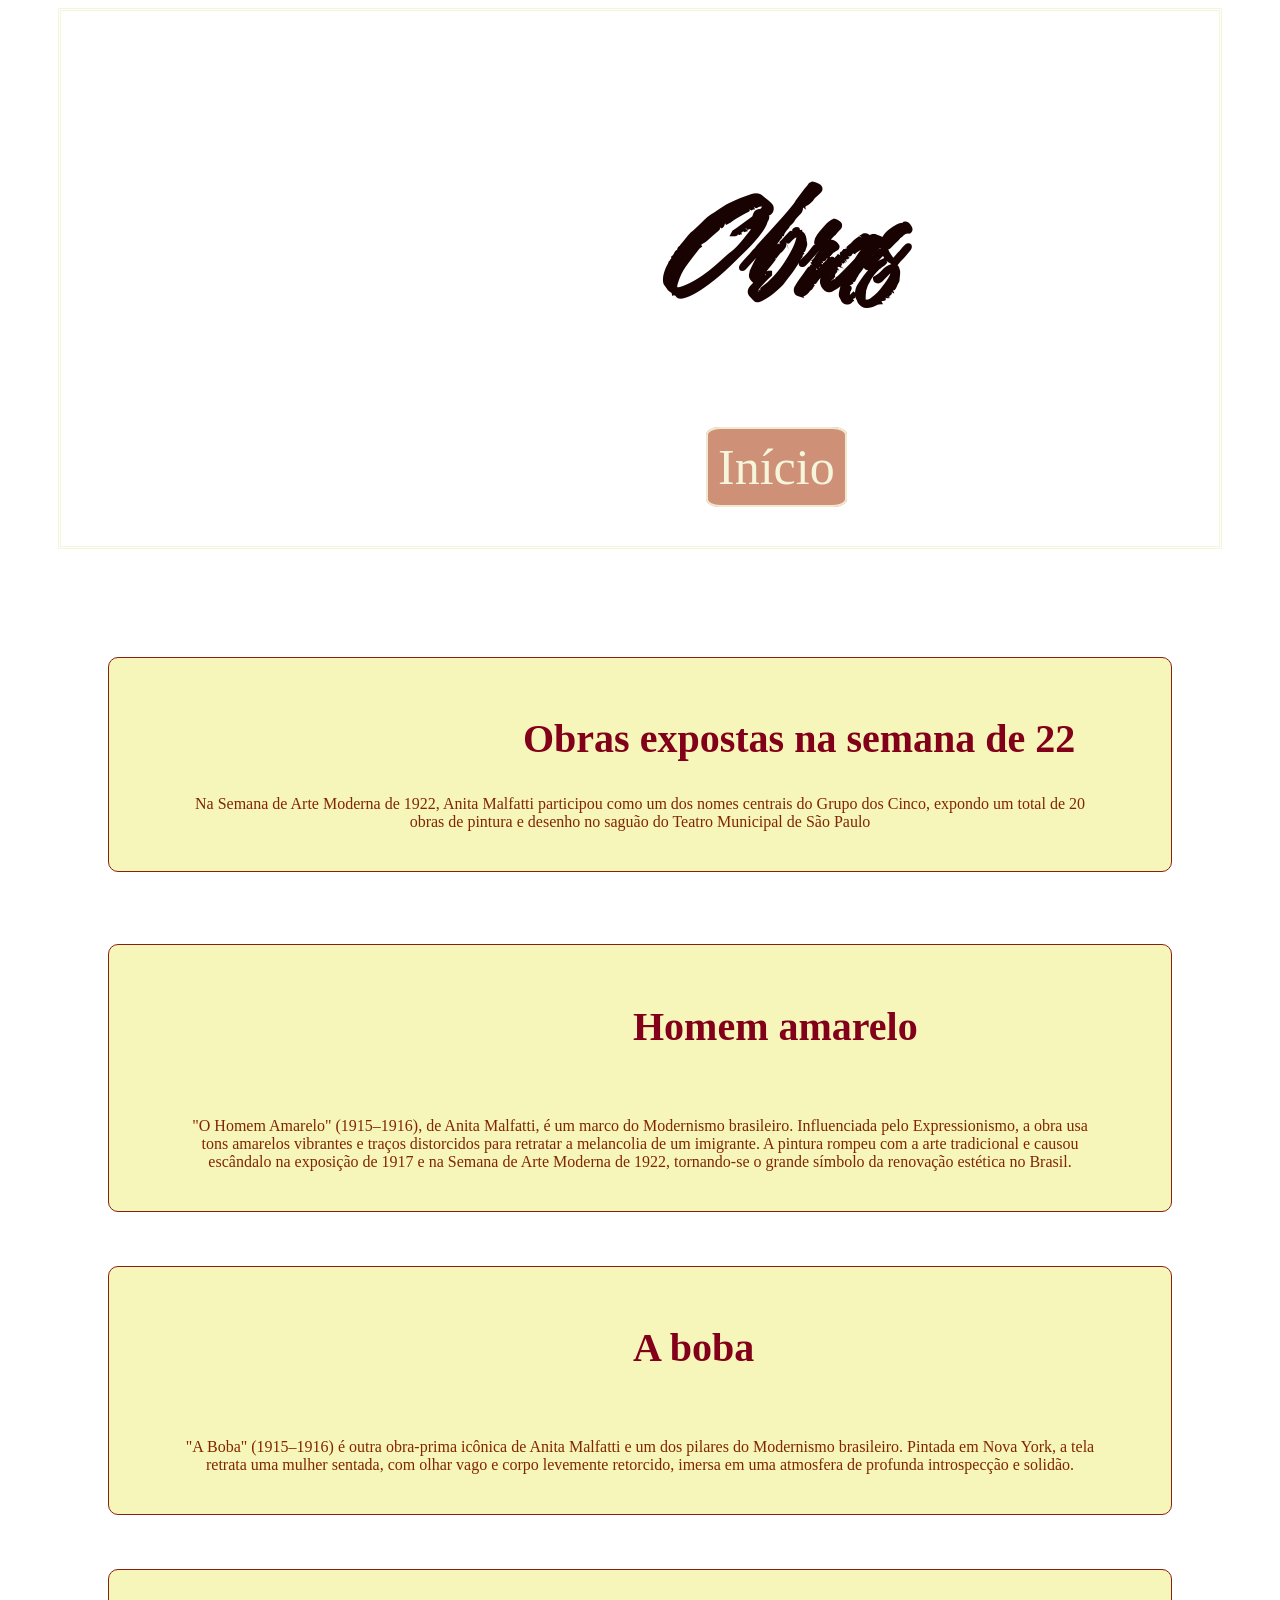
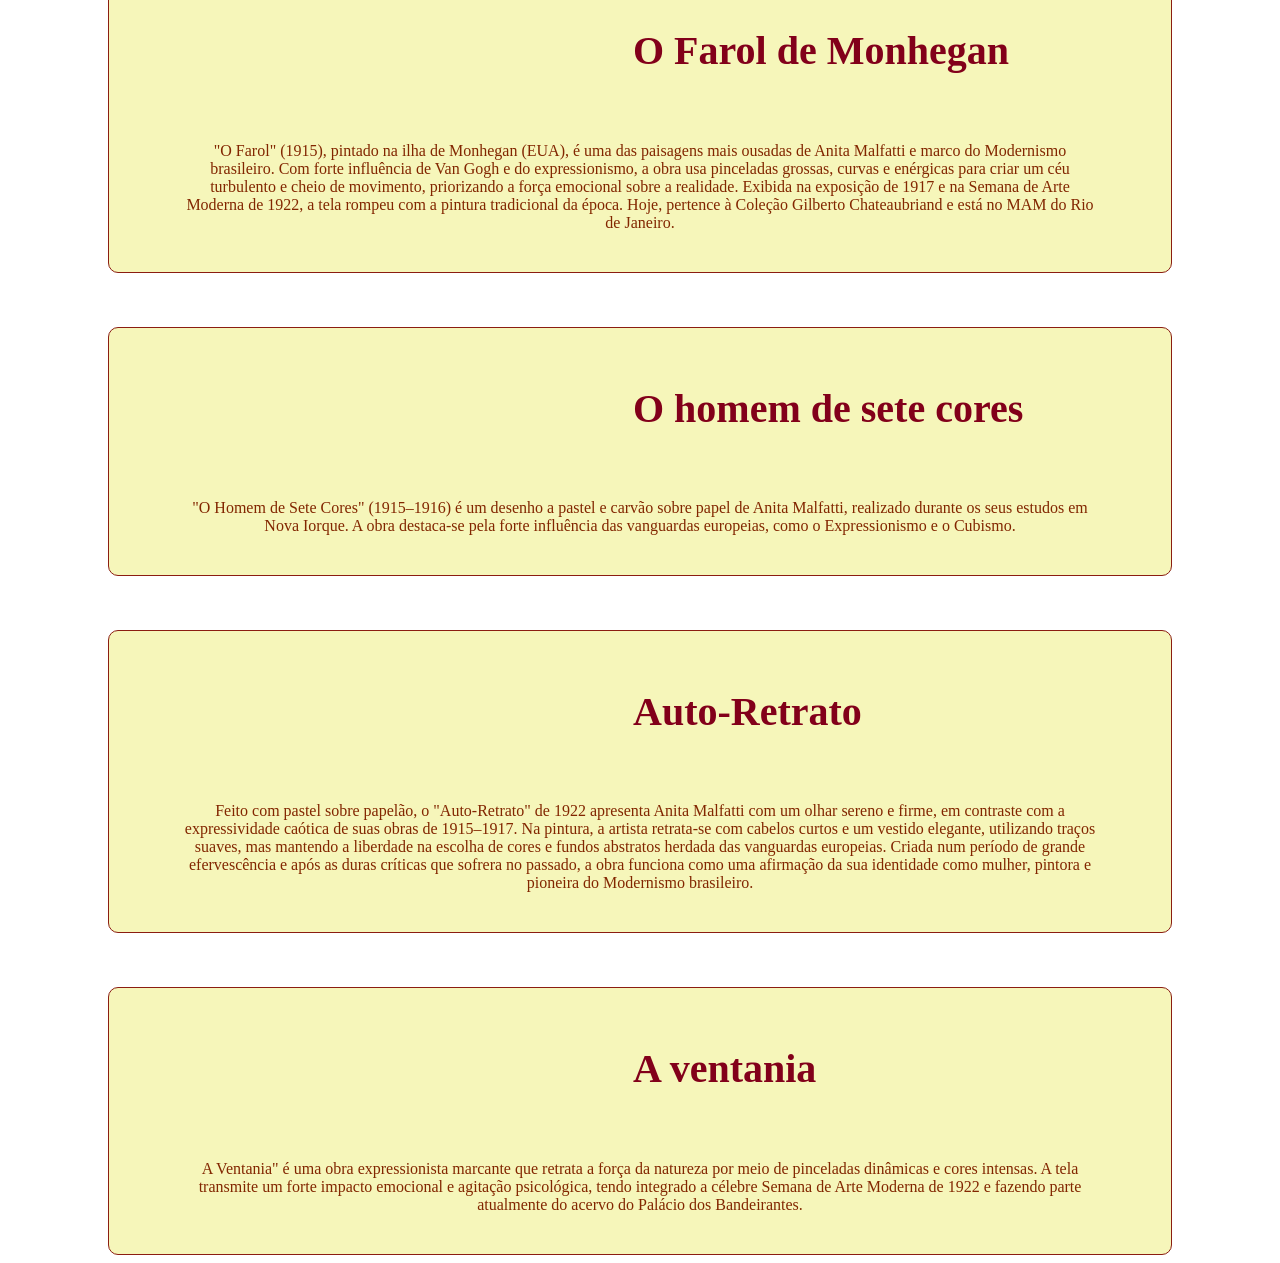
==== obras.html @ ce843c8c "Adição de conteúdos na página obras.html" ====
<!DOCTYPE html>
<html lang="en">
<head>
    <meta charset="UTF-8">
    <meta name="viewport" content="width=device-width, initial-scale=1.0">
    <link rel="stylesheet" href="style.css">
    <head>
    <link rel="preconnect" href="https://fonts.googleapis.com">
    <link rel="preconnect" href="https://fonts.gstatic.com" crossorigin>
    <link href="https://fonts.googleapis.com/css2?family=Cherish&family=Pinyon+Script&display=swap" rel="stylesheet">

    <link rel="preconnect" href="https://fonts.googleapis.com">
<link rel="preconnect" href="https://fonts.gstatic.com" crossorigin>
<link href="https://fonts.googleapis.com/css2?family=Cherish&family=DM+Serif+Text:ital@0;1&family=Pinyon+Script&display=swap" rel="stylesheet">
    <link rel="stylesheet" href="style.css">
</head>
    <title>Anita Malfatti</title>
</head>
<body>

    <header class="cabecalho2">

        <h1 class="tituloprincipal2"> Obras </h1>

        <div>
         
                <a class="menu2" href="index.html"> Início </a>
          
        </div>

    </header>




    <br>
    <br>
    <br>
    <br>
    <br>
    <br>

    <main>

        <div class="grade-cards">
            <article class="card">





                <h2 class="minititulos"> Obras expostas na semana de 22 </h2>
               
                <p>Na Semana de Arte Moderna de 1922, Anita Malfatti participou como um dos nomes centrais do Grupo dos Cinco, expondo um total de 20 obras de pintura e desenho no saguão do Teatro Municipal de São Paulo</p>

      
           </article>

</div>

<br>
<br>
<br>
<br>

<div class="grade-cards">
            <article class="card">





                <h2 class="minititulos2"> Homem amarelo </h2>
               
                <img src="https://pub-02f1c5d6822847b09b6b4643ca171bd3.r2.dev/migrated_1777905255809_x5qquovqe81llio3ibqu.jpg" alt="">
               

                <p>"O Homem Amarelo" (1915–1916), de Anita Malfatti, é um marco do Modernismo brasileiro. Influenciada pelo Expressionismo, a obra usa tons amarelos vibrantes e traços distorcidos para retratar a melancolia de um imigrante. A pintura rompeu com a arte tradicional e causou escândalo na exposição de 1917 e na Semana de Arte Moderna de 1922, tornando-se o grande símbolo da renovação estética no Brasil.</p>
      
           </article>

</div>

<br>
<br>
<br>


<div class="grade-cards">
            <article class="card">





                <h2 class="minititulos2"> A boba </h2>
               
               
                <img src="https://midias-publicas.enciclopedia.itaucultural.org.br/cbffm7wmzlwiw5iiz3c69inrdodz" alt="">
               
<p>"A Boba" (1915–1916) é outra obra-prima icônica de Anita Malfatti e um dos pilares do Modernismo brasileiro. Pintada em Nova York, a tela retrata uma mulher sentada, com olhar vago e corpo levemente retorcido, imersa em uma atmosfera de profunda introspecção e solidão.</p>
      
           </article>

</div>

<br>
<br>
<br>



<div class="grade-cards">
            <article class="card">





                <h2 class="minititulos2"> O Farol de Monhegan </h2>
               
                <img src="https://midias-publicas.enciclopedia.itaucultural.org.br/0cfhtuzpbfej43c5kb9whch156me" alt="">
               <p>"O Farol" (1915), pintado na ilha de Monhegan (EUA), é uma das paisagens mais ousadas de Anita Malfatti e marco do Modernismo brasileiro. Com forte influência de Van Gogh e do expressionismo, a obra usa pinceladas grossas, curvas e enérgicas para criar um céu turbulento e cheio de movimento, priorizando a força emocional sobre a realidade. Exibida na exposição de 1917 e na Semana de Arte Moderna de 1922, a tela rompeu com a pintura tradicional da época. Hoje, pertence à Coleção Gilberto Chateaubriand e está no MAM do Rio de Janeiro.</p>

      
           </article>

</div>

<br>
<br>
<br>

<div class="grade-cards">
            <article class="card">





                <h2 class="minititulos2"> O homem de sete cores </h2>
               
                <img src="https://midias-publicas.enciclopedia.itaucultural.org.br/wc66t3z00nmq2r3bxlzyc7vvhifn" alt="">
               

      <p>"O Homem de Sete Cores" (1915–1916) é um desenho a pastel e carvão sobre papel de Anita Malfatti, realizado durante os seus estudos em Nova Iorque. A obra destaca-se pela forte influência das vanguardas europeias, como o Expressionismo e o Cubismo.</p>
           </article>

</div>

<br>
<br>
<br>





<div class="grade-cards">
            <article class="card">





                <h2 class="minititulos2"> Auto-Retrato </h2>
               
                <img src="https://midias-publicas.enciclopedia.itaucultural.org.br/doxfe19gjvdq07oi2y0tv91xv69o" alt="">
               
<p>Feito com pastel sobre papelão, o "Auto-Retrato" de 1922 apresenta Anita Malfatti com um olhar sereno e firme, em contraste com a expressividade caótica de suas obras de 1915–1917. Na pintura, a artista retrata-se com cabelos curtos e um vestido elegante, utilizando traços suaves, mas mantendo a liberdade na escolha de cores e fundos abstratos herdada das vanguardas europeias. Criada num período de grande efervescência e após as duras críticas que sofrera no passado, a obra funciona como uma afirmação da sua identidade como mulher, pintora e pioneira do Modernismo brasileiro.</p>
      
           </article>

</div>


<br>
<br>
<br>

<div class="grade-cards">
            <article class="card">





                <h2 class="minititulos2"> A ventania </h2>
               
                <img src="https://midias-publicas.enciclopedia.itaucultural.org.br/7r44enj5iuenc3nrumttjxuereyv" alt="">
               

      <p>A Ventania" é uma obra expressionista marcante que retrata a força da natureza por meio de pinceladas dinâmicas e cores intensas. A tela transmite um forte impacto emocional e agitação psicológica, tendo integrado a célebre Semana de Arte Moderna de 1922 e fazendo parte atualmente do acervo do Palácio dos Bandeirantes.</p>
           </article>

</div>







       
    </main>
    
</body>
</html>
---- style.css ----
@import url('https://fonts.googleapis.com/css2?family=Cherish&family=Pinyon+Script&display=swap');
@import url('https://fonts.googleapis.com/css2?family=Cherish&family=DM+Serif+Text:ital@0;1&family=Pinyon+Script&display=swap');



*{
    box-sizing: border-box;
}



.cabecalho{
    
    padding: 50px;
    margin-left: 50px;
    margin-right: 50px;
    background-color: #8b1d11;
    border: double beige;
    
   

}


.cabecalho2{
    
    padding: 50px;
    margin-left: 50px;
    margin-right: 50px;
    background-image: url(https://i.pinimg.com/736x/f0/80/9c/f0809cffba92197e08d1a7d3e9fa232d.jpg);
    border: double beige;
    
}




body{
  
   background-image: url(https://i.pinimg.com/736x/64/a8/c8/64a8c8fa2246724fed5df906fd6e7d9f.jpg);
}






.menu{
    margin-top: 5px;
    font-size: 50px;
    background-color: #a7380c8e;
    color: beige;
    border-radius: 10%;
    text-decoration: none;
    margin-left: 550px;
    padding: 10px;
     border: 2px solid rgba(245, 245, 220, 0.877);
}

.menu2{
    margin-top: 5px;
    font-size: 50px;
    background-color: #a7380c8e;
    color: beige;
    border-radius: 10%;
    text-decoration: none;
    margin-left: 595px;
    padding: 10px;
     border: 2px solid rgba(245, 245, 220, 0.877);
}





.tituloprincipal{
    color: beige;
font-size: 100px;
margin-left: 400px;
     font-family: 'Cherish', cursive;
}

.tituloprincipal2{
    color: rgb(25, 2, 2);
font-size: 150px;
margin-left: 550px;
     font-family: 'Cherish', cursive;
}

.anitta{

    margin-left: 480px;

    width: 500px;
}

.minititulos{
    font-family: 'Times New Roman', Times, serif;
    color: #82001A;
    font-size: 40px;
    margin-left: 390px;
}


.minititulos2{
    font-family: 'Times New Roman', Times, serif;
    color: #82001A;
    font-size: 40px;
    margin-left: 500px;
}

.grade-cards{
    display: grid;
    gap: 24px;
}

.card {
    padding: 24px;
    background-color: rgba(245, 245, 177, 0.877);
    border: 1px solid #8b1d11;
    border-radius: 10px;
  margin-left: 100px;
  margin-right: 100px;
}

p{
    text-align: center;
    margin-left: 50px;
    margin-right: 50px;
    color:#822600;
}

.Anitta{
      margin-left: 440px;

    width: 300px;
}

.conteudo {
    display: flex;
    align-items: center;
   
}

    .depoimento{
        
    margin-left: 50px;
    margin-right: 50px;
    color:#822600;
    }


        .titulosemnadaarte{

font-family: 'Times New Roman', Times, serif;
    color: #82001A;
    font-size: 40px;
    margin-left: 90px;


        }


        img{

           margin-left: 500px;
            width: 300px;
        }
---- style.css ----
@import url('https://fonts.googleapis.com/css2?family=Cherish&family=Pinyon+Script&display=swap');
@import url('https://fonts.googleapis.com/css2?family=Cherish&family=DM+Serif+Text:ital@0;1&family=Pinyon+Script&display=swap');



*{
    box-sizing: border-box;
}



.cabecalho{
    
    padding: 50px;
    margin-left: 50px;
    margin-right: 50px;
    background-color: #8b1d11;
    border: double beige;
    
   

}


.cabecalho2{
    
    padding: 50px;
    margin-left: 50px;
    margin-right: 50px;
    background-image: url(https://i.pinimg.com/736x/f0/80/9c/f0809cffba92197e08d1a7d3e9fa232d.jpg);
    border: double beige;
    
}




body{
  
   background-image: url(https://i.pinimg.com/736x/64/a8/c8/64a8c8fa2246724fed5df906fd6e7d9f.jpg);
}






.menu{
    margin-top: 5px;
    font-size: 50px;
    background-color: #a7380c8e;
    color: beige;
    border-radius: 10%;
    text-decoration: none;
    margin-left: 550px;
    padding: 10px;
     border: 2px solid rgba(245, 245, 220, 0.877);
}

.menu2{
    margin-top: 5px;
    font-size: 50px;
    background-color: #a7380c8e;
    color: beige;
    border-radius: 10%;
    text-decoration: none;
    margin-left: 595px;
    padding: 10px;
     border: 2px solid rgba(245, 245, 220, 0.877);
}





.tituloprincipal{
    color: beige;
font-size: 100px;
margin-left: 400px;
     font-family: 'Cherish', cursive;
}

.tituloprincipal2{
    color: rgb(25, 2, 2);
font-size: 150px;
margin-left: 550px;
     font-family: 'Cherish', cursive;
}

.anitta{

    margin-left: 480px;

    width: 500px;
}

.minititulos{
    font-family: 'Times New Roman', Times, serif;
    color: #82001A;
    font-size: 40px;
    margin-left: 390px;
}


.minititulos2{
    font-family: 'Times New Roman', Times, serif;
    color: #82001A;
    font-size: 40px;
    margin-left: 500px;
}

.grade-cards{
    display: grid;
    gap: 24px;
}

.card {
    padding: 24px;
    background-color: rgba(245, 245, 177, 0.877);
    border: 1px solid #8b1d11;
    border-radius: 10px;
  margin-left: 100px;
  margin-right: 100px;
}

p{
    text-align: center;
    margin-left: 50px;
    margin-right: 50px;
    color:#822600;
}

.Anitta{
      margin-left: 440px;

    width: 300px;
}

.conteudo {
    display: flex;
    align-items: center;
   
}

    .depoimento{
        
    margin-left: 50px;
    margin-right: 50px;
    color:#822600;
    }


        .titulosemnadaarte{

font-family: 'Times New Roman', Times, serif;
    color: #82001A;
    font-size: 40px;
    margin-left: 90px;


        }


        img{

           margin-left: 500px;
            width: 300px;
        }
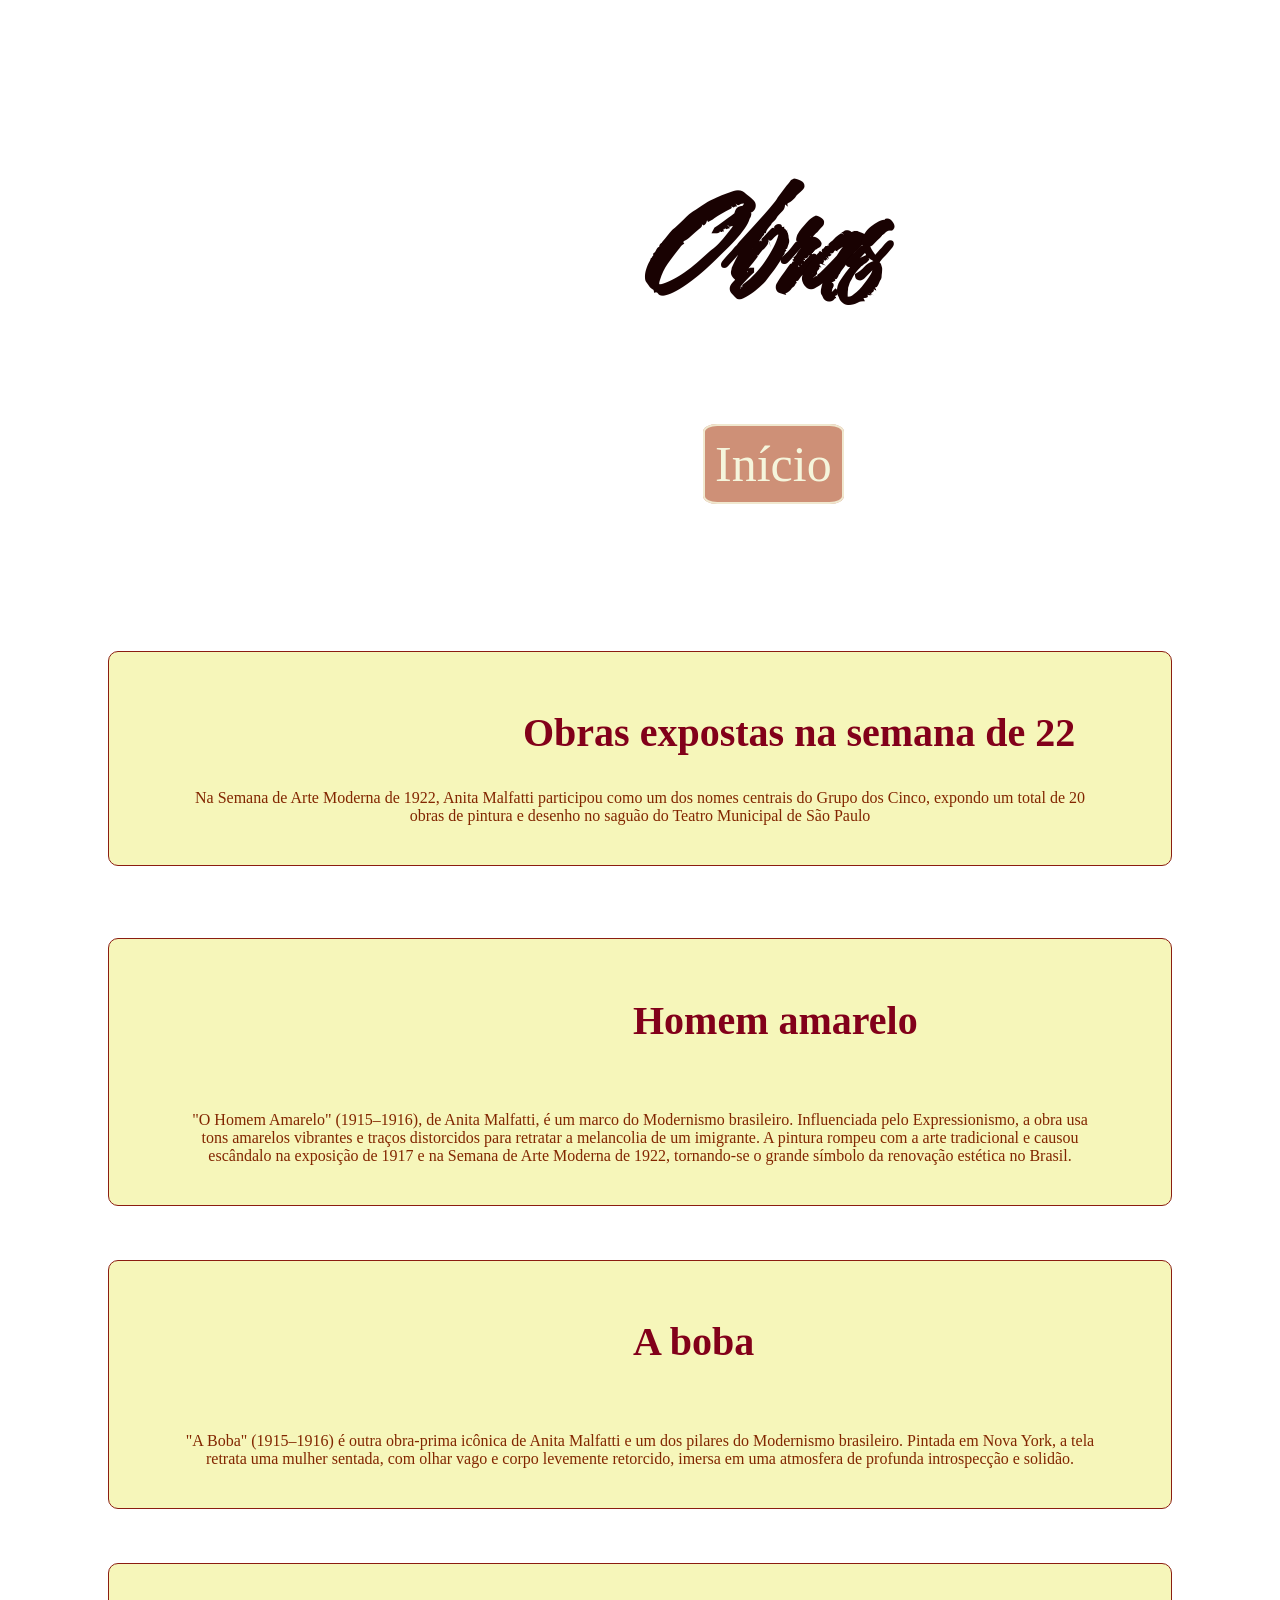
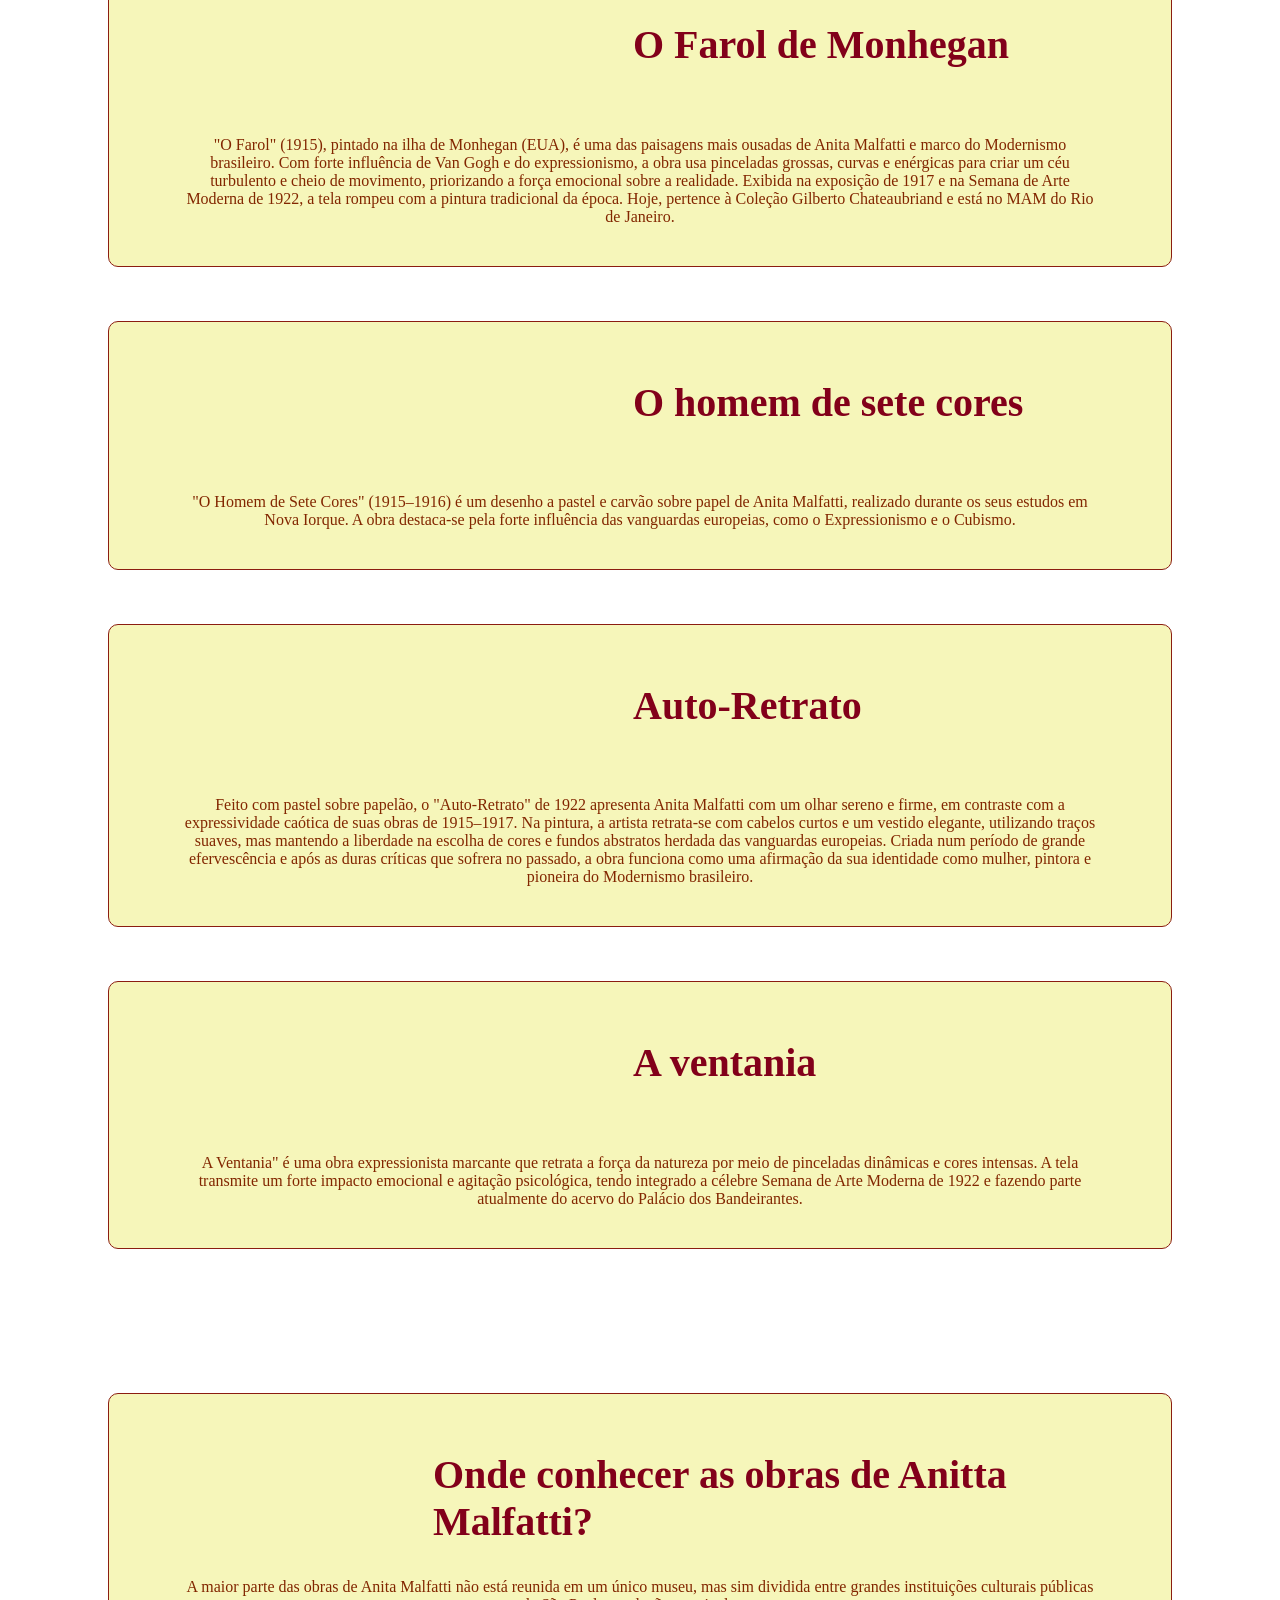
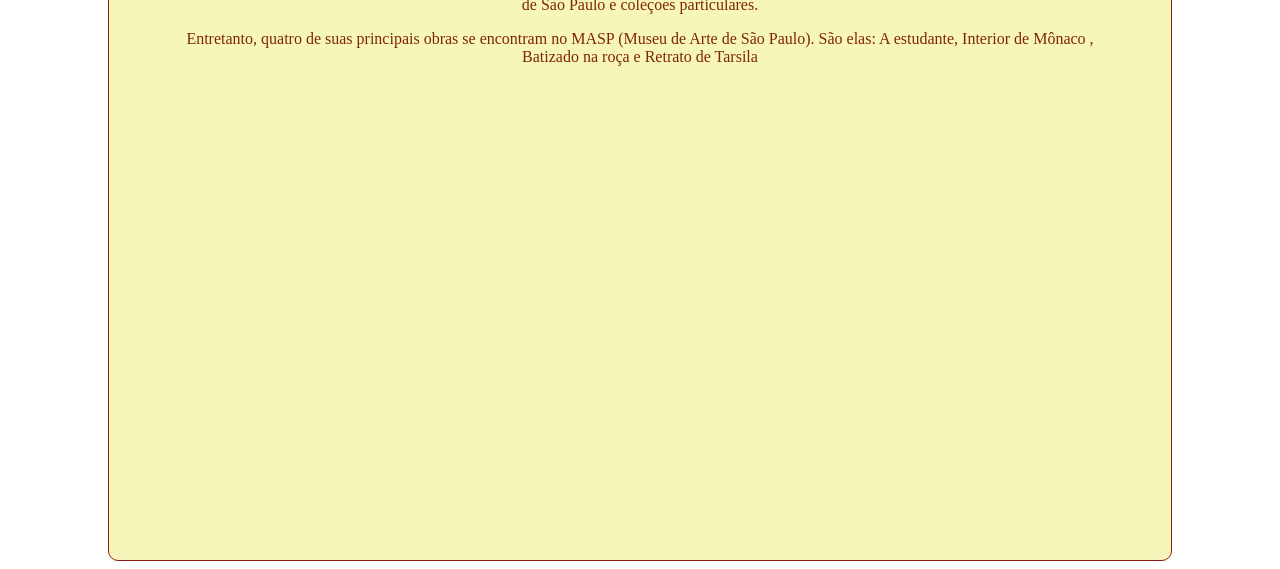
==== commit a8ea61e3: "estilização da página obras.html" ====
--- a/obras.html
+++ b/obras.html
@@ -196,9 +196,27 @@
 </div>
 
 
-
-
-
+<br>
+<br><br><br>
+<br><br><br><br>
+<div class="grade-cards">
+            <article class="card">
+
+
+
+
+
+                <h2 class="minititulos3"> Onde conhecer as obras de Anitta Malfatti? </h2>
+               
+                <p>A maior parte das obras de Anita Malfatti não está reunida em um único museu, mas sim dividida entre grandes instituições culturais públicas de São Paulo e coleções particulares.</p>
+               
+
+                <p> Entretanto, quatro de suas principais obras se encontram no MASP (Museu de Arte de São Paulo). São elas: A estudante, Interior de Mônaco , Batizado na roça e Retrato de Tarsila</p>
+
+                <iframe src="https://www.google.com/maps/embed?pb=!1m18!1m12!1m3!1d3657.195696784533!2d-46.6558819!3d-23.561414!2m3!1f0!2f0!3f0!3m2!1i1024!2i768!4f13.1!3m3!1m2!1s0x94ce59ceb1eb771f%3A0xe904f6a669744da1!2sMuseu%20de%20Arte%20de%20S%C3%A3o%20Paulo%20Assis%20Chateaubriand!5e0!3m2!1spt-PT!2sbr!4v1793275736384!5m2!1spt-PT!2sbr" width="600" height="450" style="border:0;" allowfullscreen="" loading="lazy" referrerpolicy="strict-origin-when-cross-origin"></iframe>
+           </article>
+
+</div>
 
 
        
--- a/style.css
+++ b/style.css
@@ -27,8 +27,10 @@
     padding: 50px;
     margin-left: 50px;
     margin-right: 50px;
-    background-image: url(https://i.pinimg.com/736x/f0/80/9c/f0809cffba92197e08d1a7d3e9fa232d.jpg);
-    border: double beige;
+    background-image: url(https://i.pinimg.com/originals/87/4f/23/874f2386c0282ae23b6fbff481eecacc.png);
+    border-radius: 30%;
+    
+    
     
 }
 
@@ -83,7 +85,7 @@
 .tituloprincipal2{
     color: rgb(25, 2, 2);
 font-size: 150px;
-margin-left: 550px;
+margin-left: 535px;
      font-family: 'Cherish', cursive;
 }
 
@@ -107,6 +109,17 @@
     color: #82001A;
     font-size: 40px;
     margin-left: 500px;
+    
+}
+
+.minititulos3{
+ font-family: 'Times New Roman', Times, serif;
+    color: #82001A;
+    font-size: 40px;
+    margin-left: 300px;
+
+
+
 }
 
 .grade-cards{
@@ -165,4 +178,9 @@
 
            margin-left: 500px;
             width: 300px;
+        }
+
+        iframe{
+
+            margin-left: 350px;
         }
--- a/style.css
+++ b/style.css
@@ -27,8 +27,10 @@
     padding: 50px;
     margin-left: 50px;
     margin-right: 50px;
-    background-image: url(https://i.pinimg.com/736x/f0/80/9c/f0809cffba92197e08d1a7d3e9fa232d.jpg);
-    border: double beige;
+    background-image: url(https://i.pinimg.com/originals/87/4f/23/874f2386c0282ae23b6fbff481eecacc.png);
+    border-radius: 30%;
+    
+    
     
 }
 
@@ -83,7 +85,7 @@
 .tituloprincipal2{
     color: rgb(25, 2, 2);
 font-size: 150px;
-margin-left: 550px;
+margin-left: 535px;
      font-family: 'Cherish', cursive;
 }
 
@@ -107,6 +109,17 @@
     color: #82001A;
     font-size: 40px;
     margin-left: 500px;
+    
+}
+
+.minititulos3{
+ font-family: 'Times New Roman', Times, serif;
+    color: #82001A;
+    font-size: 40px;
+    margin-left: 300px;
+
+
+
 }
 
 .grade-cards{
@@ -165,4 +178,9 @@
 
            margin-left: 500px;
             width: 300px;
+        }
+
+        iframe{
+
+            margin-left: 350px;
         }
